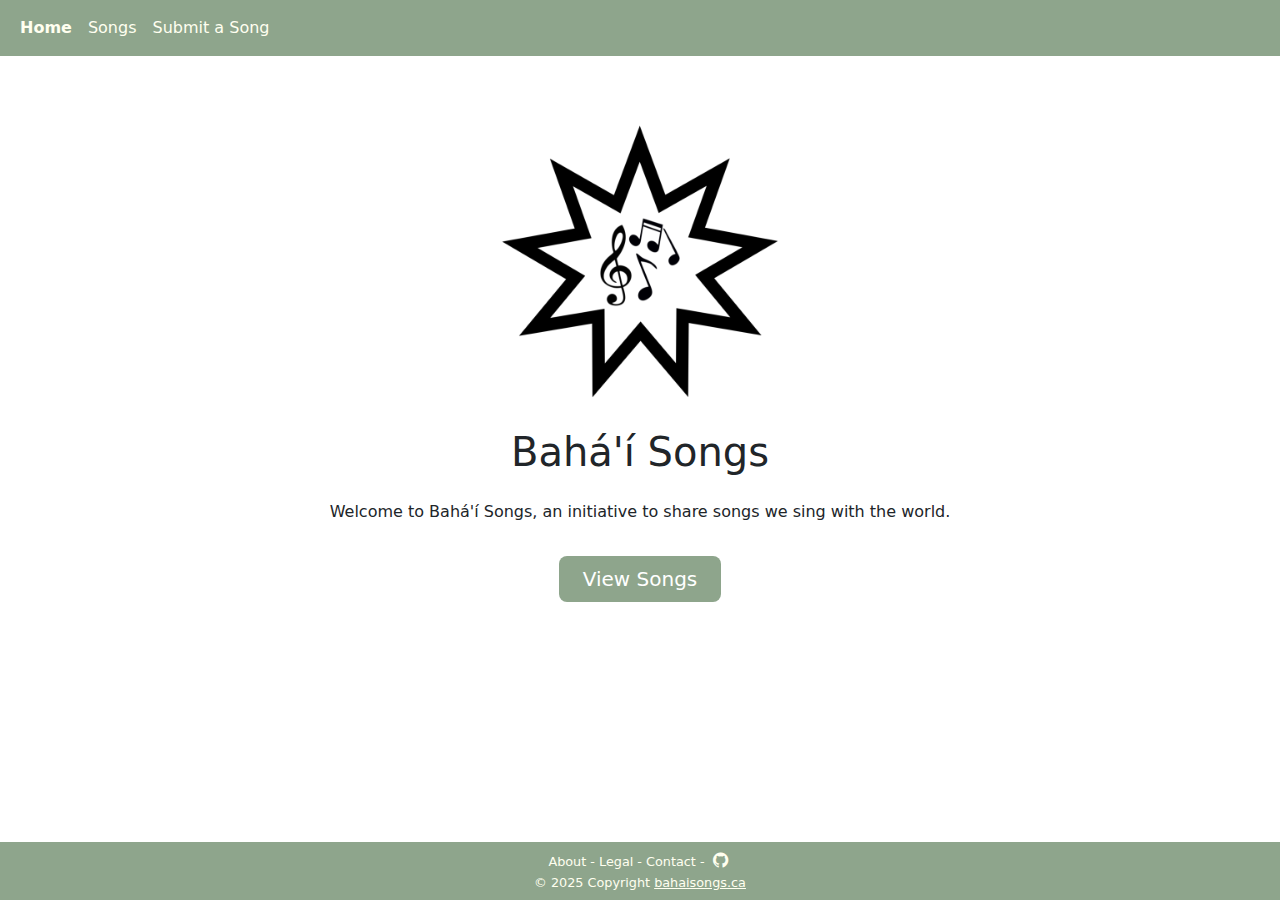
==== index.html @ 32f28db2 "form updates" ====
<!DOCTYPE html>
<html lang="en">
<head>
  <meta charset="UTF-8">
  <meta name="viewport" content="width=device-width, initial-scale=1.0">
  <title>Bahá'í Songs</title>
  <link href="https://cdn.jsdelivr.net/npm/bootstrap@5.3.3/dist/css/bootstrap.min.css" rel="stylesheet" integrity="sha384-QWTKZyjpPEjISv5WaRU9OFeRpok6YctnYmDr5pNlyT2bRjXh0JMhjY6hW+ALEwIH" crossorigin="anonymous">
  <link rel="stylesheet" href="https://cdn.jsdelivr.net/npm/bootstrap-icons@1.11.3/font/bootstrap-icons.min.css">
  <script src="https://cdn.jsdelivr.net/npm/bootstrap@5.3.3/dist/js/bootstrap.bundle.min.js" integrity="sha384-YvpcrYf0tY3lHB60NNkmXc5s9fDVZLESaAA55NDzOxhy9GkcIdslK1eN7N6jIeHz" crossorigin="anonymous"></script>
  <link rel="shortcut icon" href="assets/icons/favicon.ico" type="image/x-icon">
  <link rel="icon" href="assets/icons/favicon.ico" type="image/x-icon">
  <link rel="apple-touch-icon" sizes="180x180" href="assets/icons/apple-touch-icon.png">
  <link rel="icon" type="image/png" sizes="32x32" href="assets/icons/favicon-32x32.png">
  <link rel="icon" type="image/png" sizes="16x16" href="assets/icons/favicon-16x16.png">
  <link rel="manifest" href="assets/icons/site.webmanifest">
  <meta name="viewport" content="width=device-width, initial-scale=1">
  <script src="src/components/header.js"></script>
  <script src="src/components/footer.js"></script>
  <link rel="stylesheet" href="assets/style.css">
</head>
<body class="d-flex flex-column">  
  <div class="container flex-grow-1">
    <div class="home-container d-flex flex-column gap-3">
      <img id="logo" class="img-fluid d-block mx-auto" src="assets/imgs/logo.png" alt="logo">
      <h1>Bahá'í Songs</h1>
      <p class="w-75 text-wrap">Welcome to Bahá'í Songs, an initiative to share songs we sing with the world.</p>
      <button id="view-songs-btn" type="button" class="btn btn-primary btn-lg px-4" onclick="window.location.href='/src/pages/songs.html'">View Songs</button>
    </div>
  </div>
</body>
</html>
---- assets/style.css ----
:root {
    --accent-color: #8EA58C;
    --accent-color-dark: #3D4F3B;
    --header-footer-text-color: #FFFFF0;
    --page-heading-margin-top: 20px;
}

html {
    height: 100%;
}

body {
    height: 100%;
}

/* Use theme colors */
.navbar,
.nav-link,
footer * {
    background-color: var(--accent-color) !important;
    color: var(--header-footer-text-color) !important;
}

/*home*/
.home-container {
    justify-content: center;
    align-items: center;
    text-align: center;
    height: fit-content;
    margin-top: 56px;
}

#logo {
    width: 50%;
    max-width: 400px;
    min-width: 300px;
}

/*end home*/

/*header*/
.nav-link.active {
    font-weight: bold;
}

/*end header*/

/*footer*/
footer {
    font-size: 0.8em;
}

.bi.bi-github {
    font-size: 1.2em;
}

#about,
#legal {
    text-decoration: none;
}

/*end footer*/

/*song*/
.song-header a {
    color: var(--accent-color);
    text-decoration: none !important;
}

.song-header h2 {
    display: inline-block;
    margin-top: var(--page-heading-margin-top);
}

.song-header i {
    font-size: 1.5em;
}

#song-lyrics {
    text-align: justify;
    display: block;
}

span#song-submitted-by {
    align-items: end;
}

/*end song*/

/*songs*/
.panel-title a {
    color: inherit;
    text-decoration: none !important;
}

.panel-title i {
    color: var(--accent-color);
    text-decoration: none !important;
    font-size: 0.7em;
    padding-left: 0.5em;
}

#panel-group>.panel:last-of-type {
    padding-bottom: 10%;
}

.list-group-item a {
    text-decoration: none;
    color: var(--accent-color-dark);
}

/*end songs*/

/*forms*/
#optional {
    font-size: x-small;
}

#form-container {
    max-height: fit-content;
}

#form-song-lyrics,
#contact-form-msg {
    height: 100px;
}

/*end form*/

/*about & legal*/
#about-container,
#legal-container {
    text-align: justify;
    display: block;

}

#about-container a,
#legal-container a {
    color: var(--accent-color-dark);
    font-weight: bold;
}

/*end about & legal*/

/*buttons*/
#view-songs-btn,
#song-form-btn,
#contact-form-btn {
    background-color: var(--accent-color);
    border: none;
    transition: background-color 0.2s ease-in-out;
}

#view-songs-btn:hover,
#song-form-btn:hover,
#contact-form-btn:hover {
    background-color: var(--accent-color-dark);
}

/*end buttons*/

/*other*/
h2.page-title {
    margin-top: var(--page-heading-margin-top);
}

/*end other*/
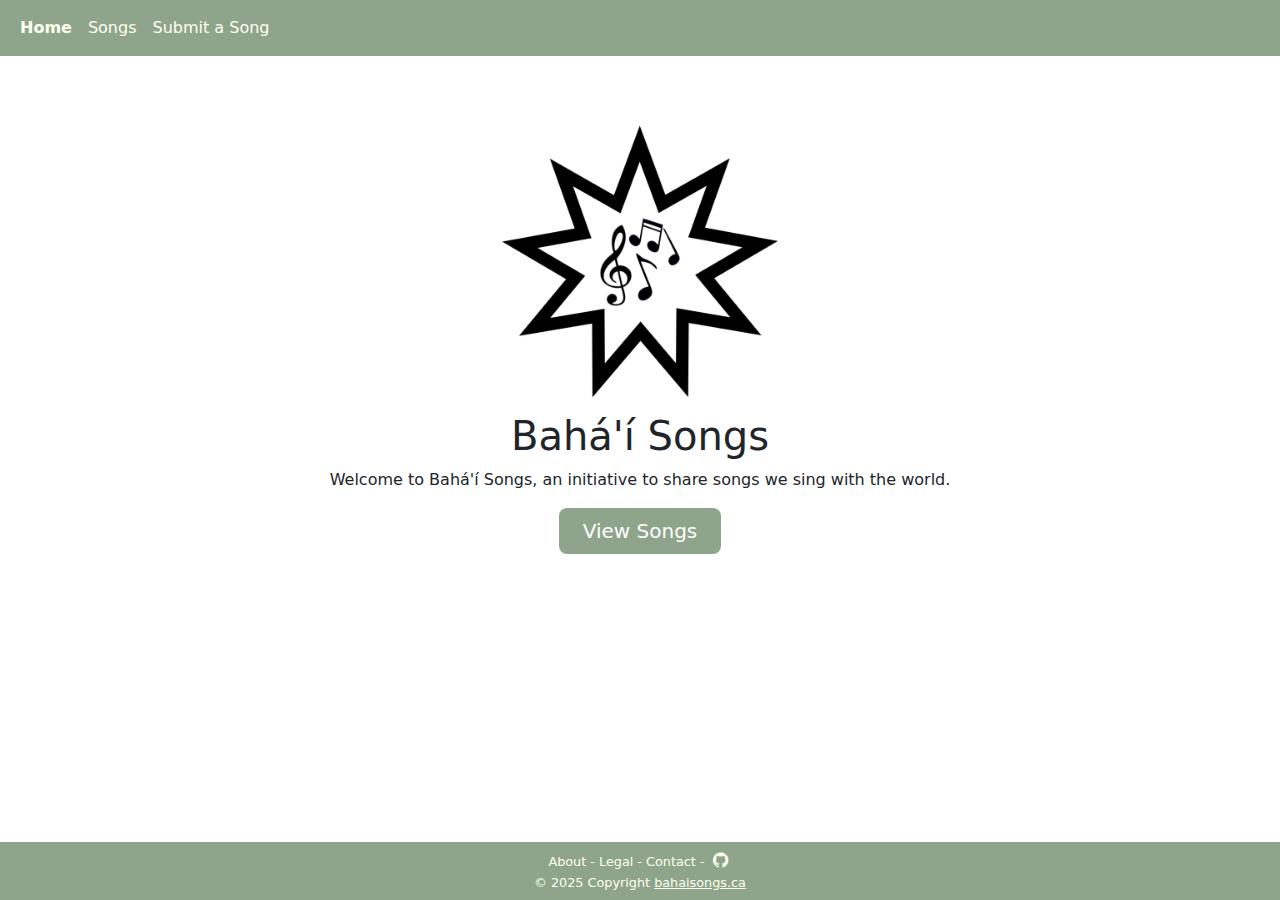
==== commit 6f918a88: "pad" ====
--- a/index.html
+++ b/index.html
@@ -20,7 +20,7 @@
 </head>
 <body class="d-flex flex-column">  
   <div class="container flex-grow-1">
-    <div class="home-container d-flex flex-column gap-3">
+    <div class="home-container d-flex flex-column pb-5">
       <img id="logo" class="img-fluid d-block mx-auto" src="assets/imgs/logo.png" alt="logo">
       <h1>Bahá'í Songs</h1>
       <p class="w-75 text-wrap">Welcome to Bahá'í Songs, an initiative to share songs we sing with the world.</p>
--- a/assets/style.css
+++ b/assets/style.css
@@ -100,9 +100,6 @@
     padding-left: 0.5em;
 }
 
-#panel-group>.panel:last-of-type {
-    padding-bottom: 10%;
-}
 
 .list-group-item a {
     text-decoration: none;
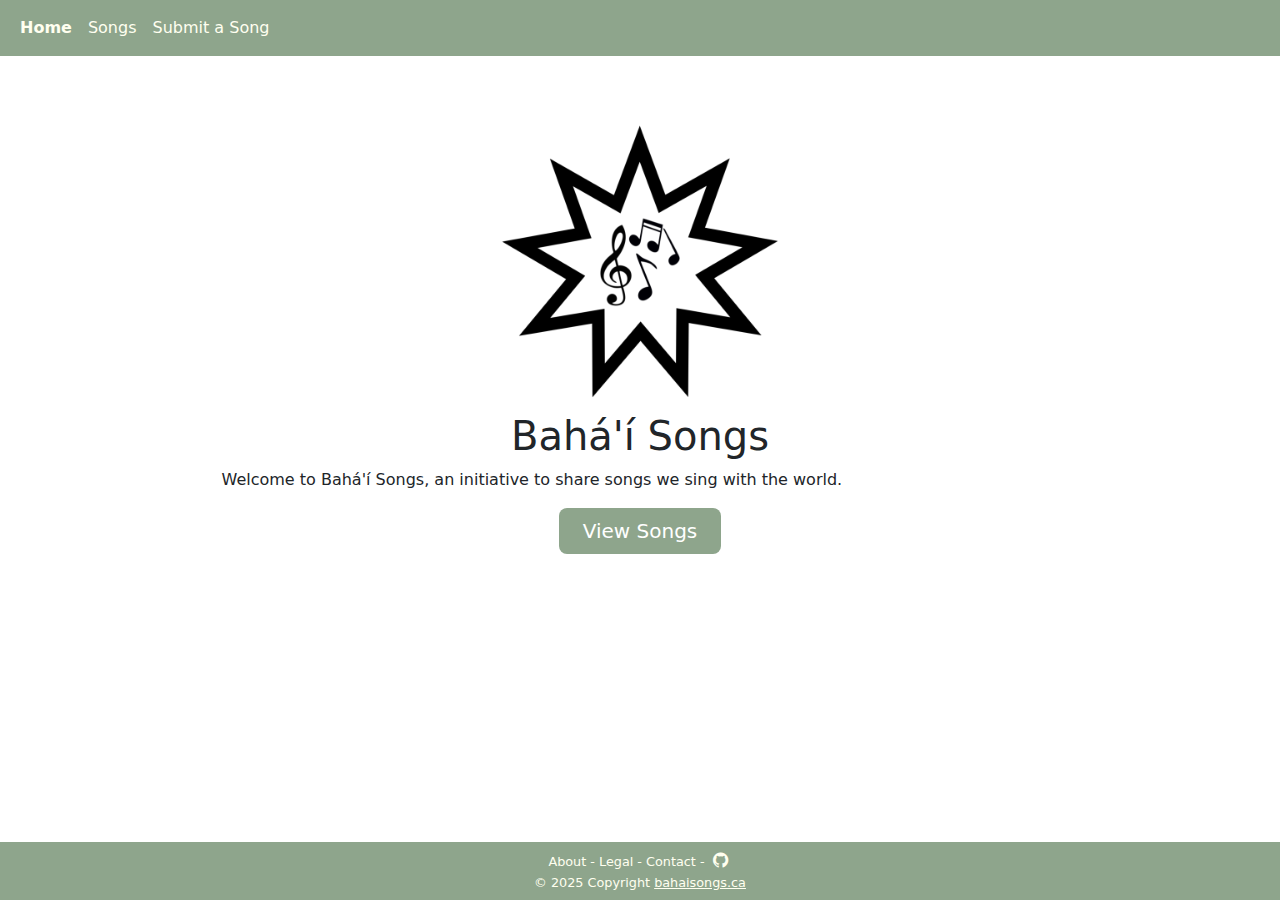
==== commit a45e4653: "justify" ====
--- a/index.html
+++ b/index.html
@@ -23,7 +23,7 @@
     <div class="home-container d-flex flex-column pb-5">
       <img id="logo" class="img-fluid d-block mx-auto" src="assets/imgs/logo.png" alt="logo">
       <h1>Bahá'í Songs</h1>
-      <p class="w-75 text-wrap">Welcome to Bahá'í Songs, an initiative to share songs we sing with the world.</p>
+      <p id="home-description" class="w-75 text-wrap">Welcome to Bahá'í Songs, an initiative to share songs we sing with the world.</p>
       <button id="view-songs-btn" type="button" class="btn btn-primary btn-lg px-4" onclick="window.location.href='/src/pages/songs.html'">View Songs</button>
     </div>
   </div>
--- a/assets/style.css
+++ b/assets/style.css
@@ -28,6 +28,10 @@
     text-align: center;
     height: fit-content;
     margin-top: 56px;
+}
+
+#home-description {
+    text-align: justify;
 }
 
 #logo {
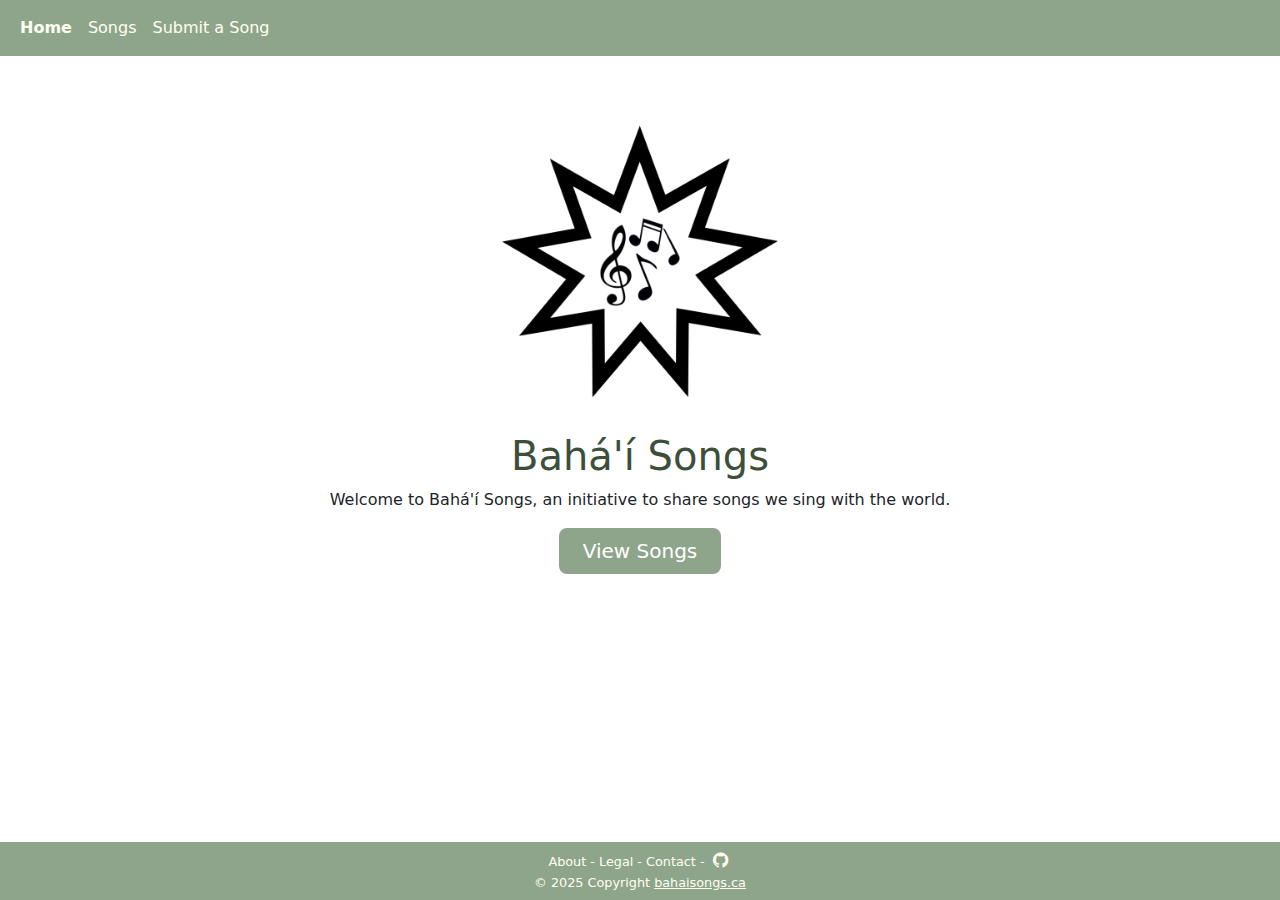
==== commit f8a64d72: "pad" ====
--- a/index.html
+++ b/index.html
@@ -20,7 +20,7 @@
 </head>
 <body class="d-flex flex-column">  
   <div class="container flex-grow-1">
-    <div class="home-container d-flex flex-column pb-5">
+    <div class="home-container d-flex flex-column pb-5 px-4">
       <img id="logo" class="img-fluid d-block mx-auto" src="assets/imgs/logo.png" alt="logo">
       <h1>Bahá'í Songs</h1>
       <p id="home-description" class="w-75 text-wrap">Welcome to Bahá'í Songs, an initiative to share songs we sing with the world.</p>
--- a/assets/style.css
+++ b/assets/style.css
@@ -30,9 +30,7 @@
     margin-top: 56px;
 }
 
-#home-description {
-    text-align: justify;
-}
+
 
 #logo {
     width: 50%;
@@ -80,9 +78,11 @@
     font-size: 1.5em;
 }
 
+
 #song-lyrics {
+    justify-content: center;
+    align-items: center;
     text-align: justify;
-    display: block;
 }
 
 span#song-submitted-by {
@@ -162,6 +162,11 @@
 /*end buttons*/
 
 /*other*/
+h1 {
+    color: var(--accent-color-dark);
+    margin-top: var(--page-heading-margin-top);
+}
+
 h2.page-title {
     margin-top: var(--page-heading-margin-top);
 }
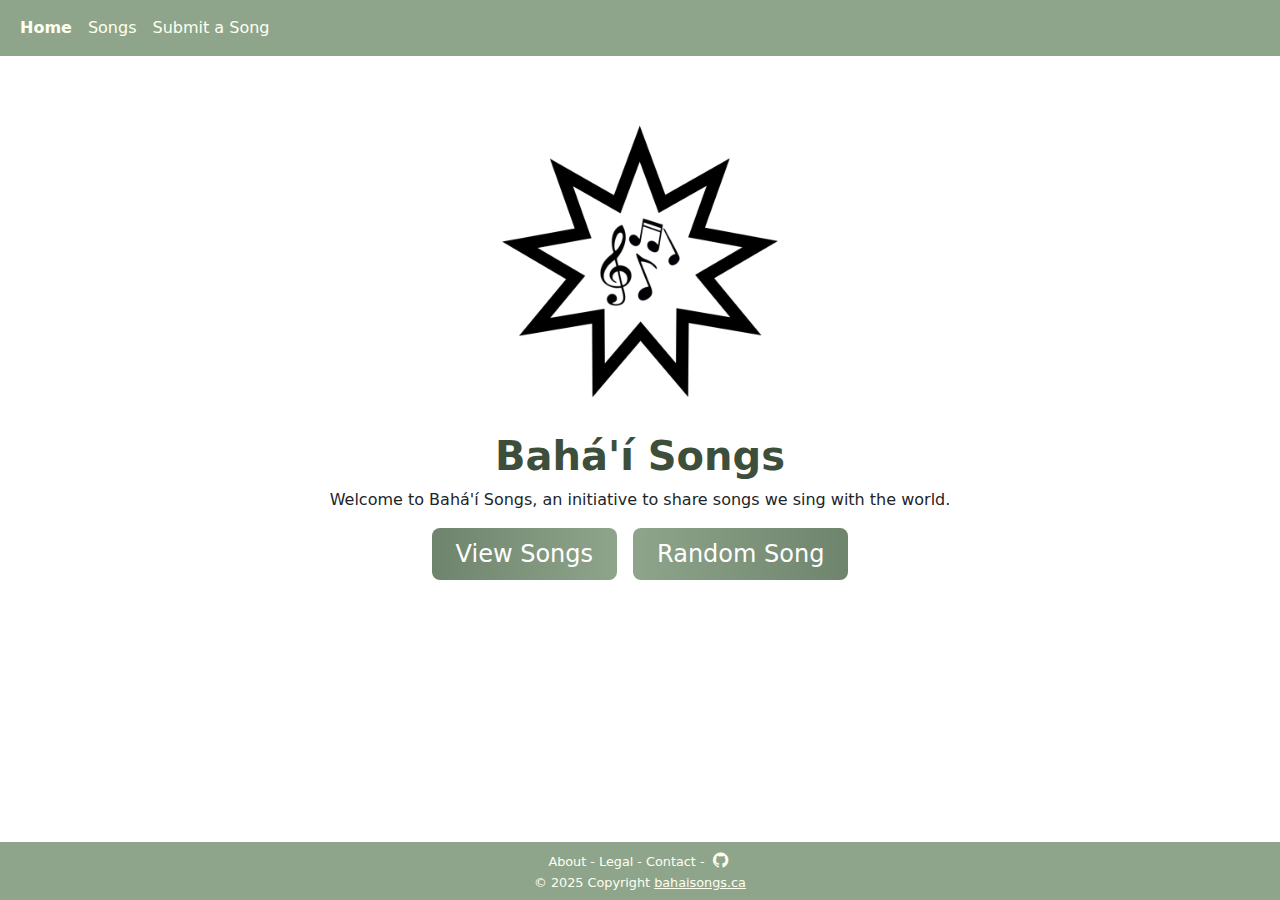
==== commit 3e793bb6: "random btn" ====
--- a/index.html
+++ b/index.html
@@ -20,11 +20,14 @@
 </head>
 <body class="d-flex flex-column">  
   <div class="container flex-grow-1">
-    <div class="home-container d-flex flex-column pb-5 px-4">
+    <div class="home-container d-flex flex-column pb-4 px-4">
       <img id="logo" class="img-fluid d-block mx-auto" src="assets/imgs/logo.png" alt="logo">
       <h1>Bahá'í Songs</h1>
       <p id="home-description" class="w-75 text-wrap">Welcome to Bahá'í Songs, an initiative to share songs we sing with the world.</p>
-      <button id="view-songs-btn" type="button" class="btn btn-primary btn-lg px-4" onclick="window.location.href='/src/pages/songs.html'">View Songs</button>
+      <div class="d-flex justify-content-center gap-3">
+        <button id="view-songs-btn" type="button" class="btn btn-primary btn-lg px-4 text-nowrap fs-4 fs-md-5" onclick="window.location.href='/src/pages/songs.html'">View Songs</button>
+        <button id="random-song-btn" type="button" class="btn btn-primary btn-lg px-4 text-nowrap fs-4 fs-md-5">Random Song</button>
+      </div>
     </div>
   </div>
 </body>
--- a/assets/style.css
+++ b/assets/style.css
@@ -13,12 +13,12 @@
     height: 100%;
 }
 
-/* Use theme colors */
 .navbar,
 .nav-link,
 footer * {
     background-color: var(--accent-color) !important;
     color: var(--header-footer-text-color) !important;
+    font-weight: lighter;
 }
 
 /*home*/
@@ -30,7 +30,9 @@
     margin-top: 56px;
 }
 
-
+.home-container>h1 {
+    font-weight: bolder;
+}
 
 #logo {
     width: 50%;
@@ -74,10 +76,19 @@
     margin-top: var(--page-heading-margin-top);
 }
 
+/*optima*/
+
 .song-header i {
     font-size: 1.5em;
 }
 
+#song-title {
+    color: var(--accent-color-dark);
+}
+
+#song-author {
+    color: var(--accent-color);
+}
 
 #song-lyrics {
     justify-content: center;
@@ -85,9 +96,6 @@
     text-align: justify;
 }
 
-span#song-submitted-by {
-    align-items: end;
-}
 
 /*end song*/
 
@@ -104,10 +112,17 @@
     padding-left: 0.5em;
 }
 
+#panel-group>.panel:last-of-type {
+    padding-bottom: 10%;
+}
 
 .list-group-item a {
     text-decoration: none;
     color: var(--accent-color-dark);
+}
+
+#cant-find a {
+    color: inherit;
 }
 
 /*end songs*/
@@ -142,18 +157,43 @@
     font-weight: bold;
 }
 
+code {
+    color: var(--accent-color);
+}
+
 /*end about & legal*/
 
 /*buttons*/
-#view-songs-btn,
 #song-form-btn,
 #contact-form-btn {
     background-color: var(--accent-color);
     border: none;
-    transition: background-color 0.2s ease-in-out;
+    transition: background-color 0.25s ease-in-out;
+}
+
+#view-songs-btn,
+#random-song-btn {
+    border: none;
+    font-weight: 450;
+    transition: opacity 0.25s ease-in-out;
+}
+
+#view-songs-btn {
+    background: rgb(110, 132, 108);
+    background: linear-gradient(90deg, rgba(110, 132, 108, 1) 0%, rgba(142, 165, 140, 1) 100%);
+}
+
+#random-song-btn {
+    background: rgb(110, 132, 108);
+    background: linear-gradient(270deg, rgba(110, 132, 108, 1) 0%, rgba(142, 165, 140, 1) 100%);
 }
 
 #view-songs-btn:hover,
+#random-song-btn:hover {
+    opacity: 80%;
+}
+
+
 #song-form-btn:hover,
 #contact-form-btn:hover {
     background-color: var(--accent-color-dark);
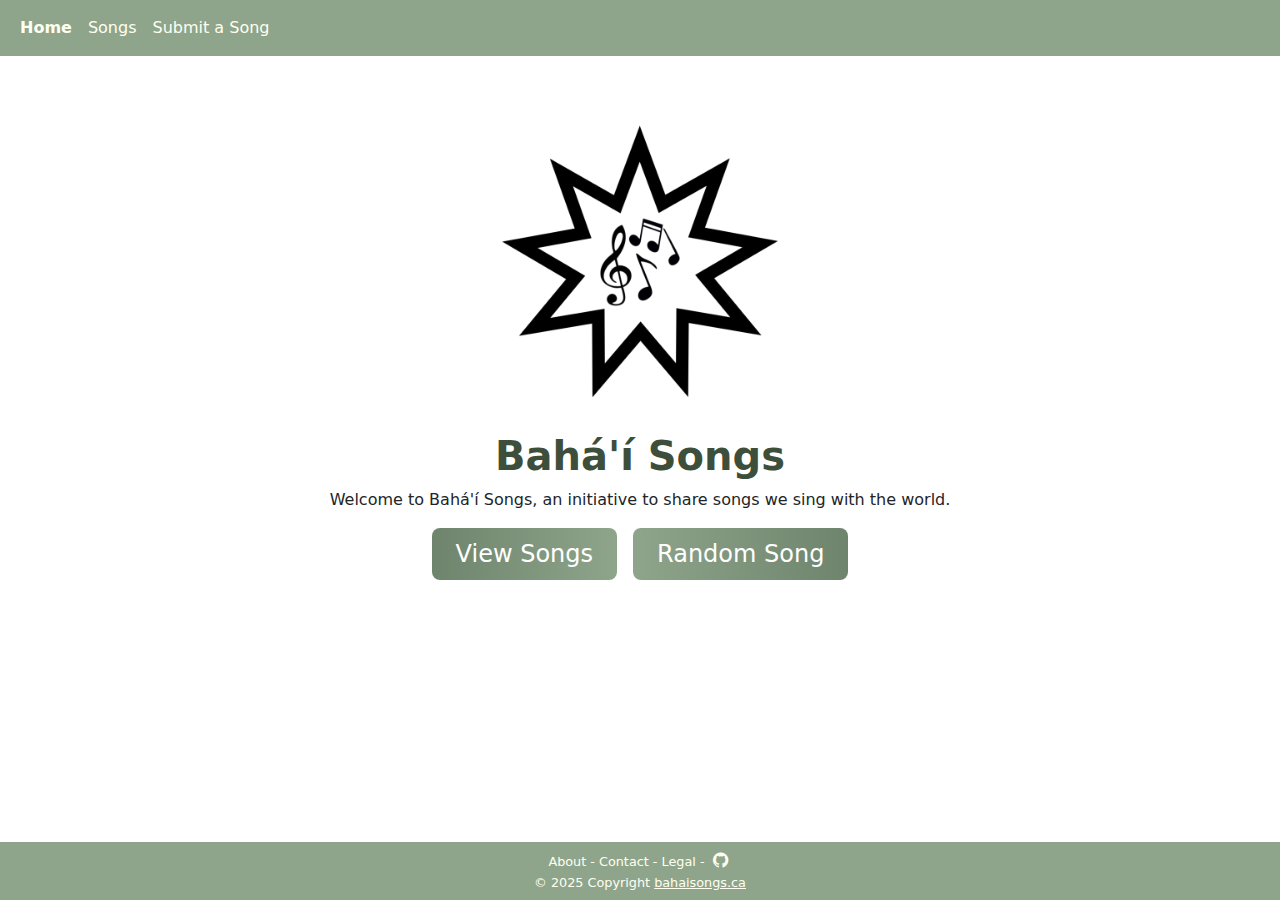
==== commit a0519739: "song titles + meta tag" ====
--- a/index.html
+++ b/index.html
@@ -3,7 +3,8 @@
 <head>
   <meta charset="UTF-8">
   <meta name="viewport" content="width=device-width, initial-scale=1.0">
-  <title>Bahá'í Songs</title>
+  <title>Bahá'í Songs - Home</title>
+  <meta name="description" content="Welcome to bahaisong.ca, enjoy our collection of Bahá'í songs">
   <link href="https://cdn.jsdelivr.net/npm/bootstrap@5.3.3/dist/css/bootstrap.min.css" rel="stylesheet" integrity="sha384-QWTKZyjpPEjISv5WaRU9OFeRpok6YctnYmDr5pNlyT2bRjXh0JMhjY6hW+ALEwIH" crossorigin="anonymous">
   <link rel="stylesheet" href="https://cdn.jsdelivr.net/npm/bootstrap-icons@1.11.3/font/bootstrap-icons.min.css">
   <script src="https://cdn.jsdelivr.net/npm/bootstrap@5.3.3/dist/js/bootstrap.bundle.min.js" integrity="sha384-YvpcrYf0tY3lHB60NNkmXc5s9fDVZLESaAA55NDzOxhy9GkcIdslK1eN7N6jIeHz" crossorigin="anonymous"></script>
@@ -14,6 +15,7 @@
   <link rel="icon" type="image/png" sizes="16x16" href="assets/icons/favicon-16x16.png">
   <link rel="manifest" href="assets/icons/site.webmanifest">
   <meta name="viewport" content="width=device-width, initial-scale=1">
+  <script src="/assets/index.js" type="module"></script>
   <script src="src/components/header.js"></script>
   <script src="src/components/footer.js"></script>
   <link rel="stylesheet" href="assets/style.css">
--- a/assets/style.css
+++ b/assets/style.css
@@ -18,7 +18,6 @@
 footer * {
     background-color: var(--accent-color) !important;
     color: var(--header-footer-text-color) !important;
-    font-weight: lighter;
 }
 
 /*home*/
@@ -54,6 +53,10 @@
     font-size: 0.8em;
 }
 
+footer * {
+    font-weight: lighter;
+}
+
 .bi.bi-github {
     font-size: 1.2em;
 }
@@ -76,8 +79,6 @@
     margin-top: var(--page-heading-margin-top);
 }
 
-/*optima*/
-
 .song-header i {
     font-size: 1.5em;
 }
@@ -93,9 +94,18 @@
 #song-lyrics {
     justify-content: center;
     align-items: center;
-    text-align: justify;
-}
-
+}
+
+span.song-header>#random-song-btn {
+    background: none;
+    font-size: 1em;
+    color: var(--accent-color);
+    transition: color 0.2s ease-in-out;
+}
+
+span.song-header>#random-song-btn:hover {
+    color: var(--accent-color-dark);
+}
 
 /*end song*/
 
@@ -125,6 +135,22 @@
     color: inherit;
 }
 
+#lang-btns {
+    flex-wrap: wrap;
+    justify-content: center;
+}
+
+#lang-btns>a {
+    color: var(--accent-color);
+    text-decoration: none;
+    transition: color 0.2s ease-in-out;
+    font-weight: 350;
+}
+
+#lang-btns>a:hover {
+    color: var(--accent-color-dark);
+}
+
 /*end songs*/
 
 /*forms*/
@@ -146,9 +172,7 @@
 /*about & legal*/
 #about-container,
 #legal-container {
-    text-align: justify;
     display: block;
-
 }
 
 #about-container a,
@@ -159,6 +183,15 @@
 
 code {
     color: var(--accent-color);
+}
+
+small {
+    font-size: medium;
+}
+
+#legal-email {
+    color: var(--accent-color) !important;
+    font-weight: 400 !important;
 }
 
 /*end about & legal*/
@@ -186,6 +219,7 @@
 #random-song-btn {
     background: rgb(110, 132, 108);
     background: linear-gradient(270deg, rgba(110, 132, 108, 1) 0%, rgba(142, 165, 140, 1) 100%);
+    cursor: pointer;
 }
 
 #view-songs-btn:hover,
